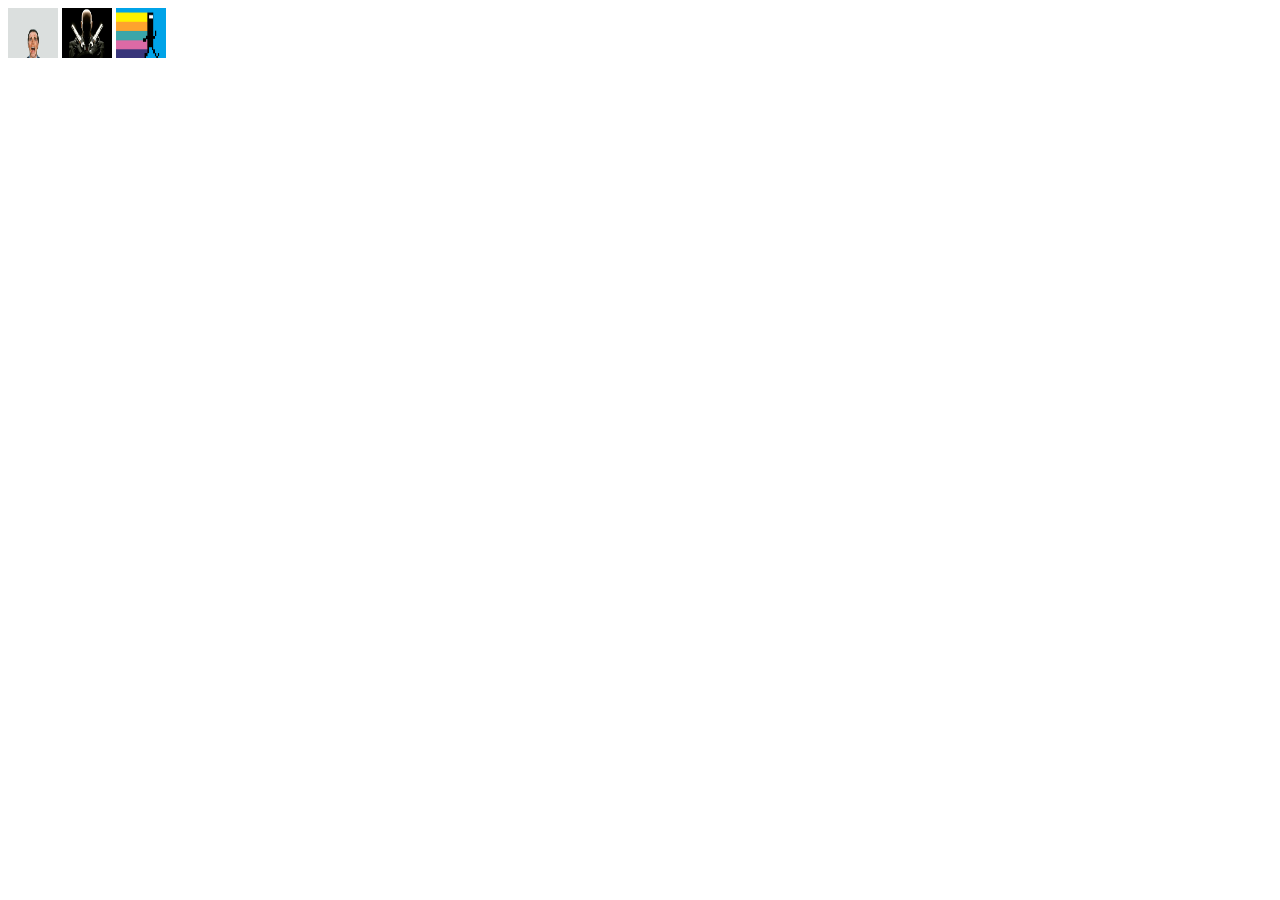
==== gallery/index.html @ 7bf92a78 "Starting on Gallery" ====
<!DOCTYPE html>
<html>
    <head>
        <meta charset='utf-8' />
        <link rel="stylesheet" href="../css/gallery.css" type="text/css" />
        <link rel="favicon" type="image/png" href="css/pics/newLogo.png"/>
        <link rel="apple-touch-icon" href="css/pics/newLogo.png"/>
    </head>
    <body>
        <div id="container">
            <div id="images">
                <a href="pics/1.jpg" title="Psyco"><img src="pics/1.jpg" alt="mm"/></a>
                <a href="pics/2.jpg" title="Hitman"><img src="pics/2.jpg" alt="mm"/></a>
                <a href="pics/3.jpg" title="Bittrip"><img src="pics/3.jpg" alt="mm"/></a>
            </div>
        </div>
    </body>
</html>
---- css/gallery.css ----
img {
    width:50px;
    height:50px;
}
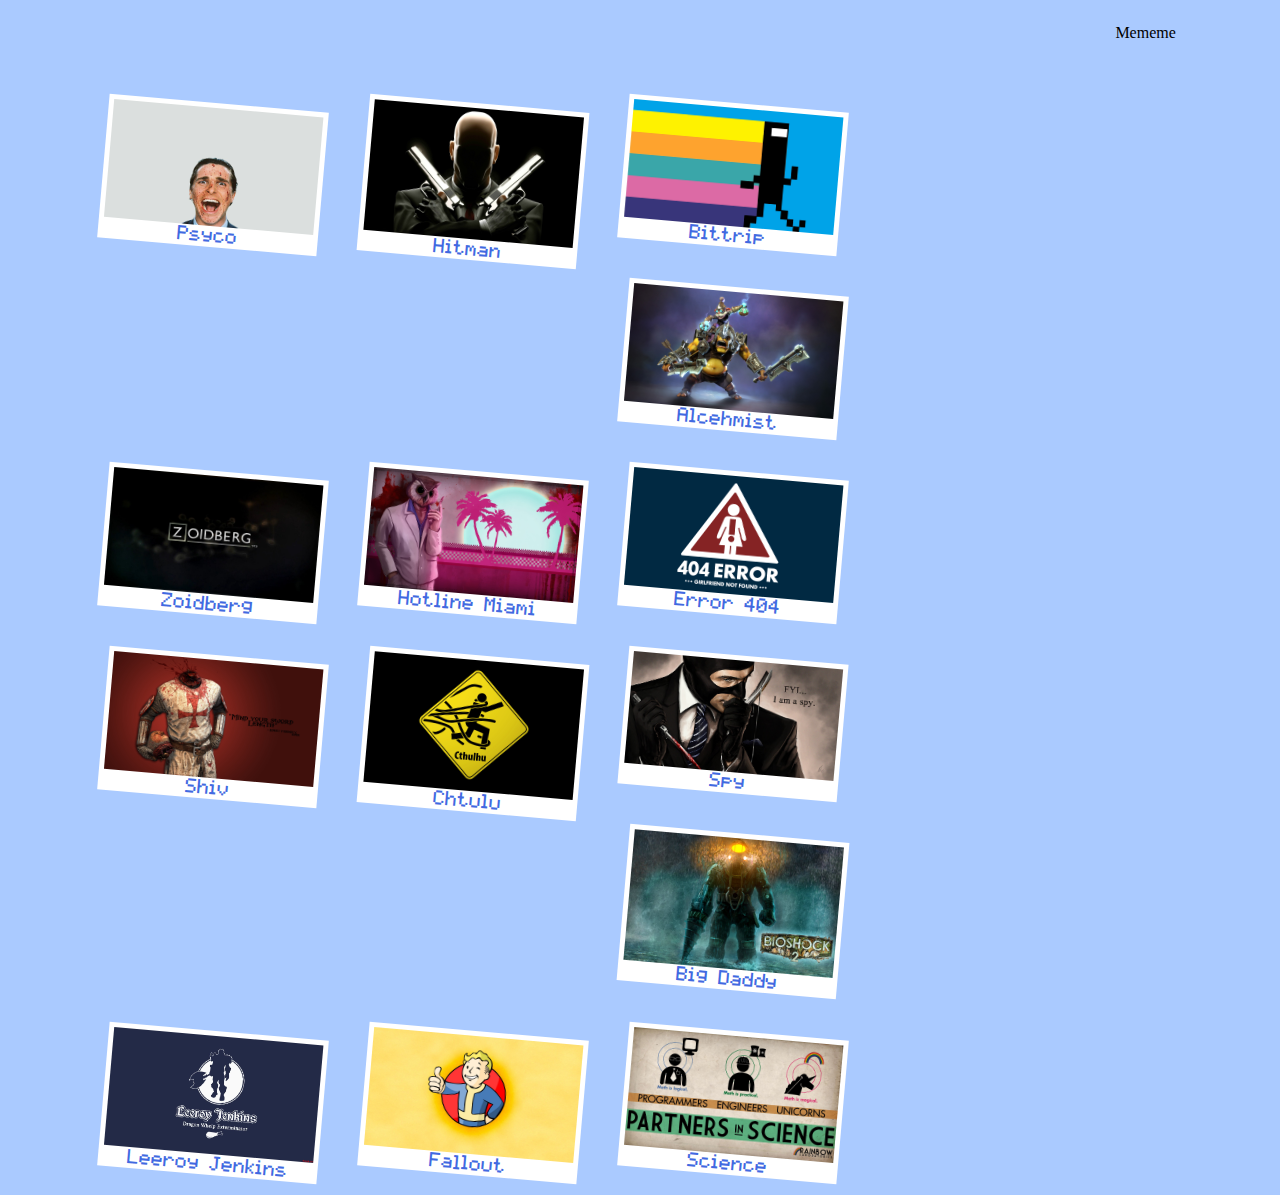
==== commit 55b34e20: "Font is Done" ====
--- a/gallery/index.html
+++ b/gallery/index.html
@@ -12,7 +12,23 @@
                 <a href="pics/1.jpg" title="Psyco"><img src="pics/1.jpg" alt="mm"/></a>
                 <a href="pics/2.jpg" title="Hitman"><img src="pics/2.jpg" alt="mm"/></a>
                 <a href="pics/3.jpg" title="Bittrip"><img src="pics/3.jpg" alt="mm"/></a>
+                <a href="pics/4.jpg" title="Alcehmist"><img src="pics/4.jpg" alt="mm"/></a>
+                <a href="pics/5.jpg" title="Zoidberg"><img src="pics/5.jpg" alt="mm"/></a>
+                <a href="pics/6.jpg" title="Hotline Miami"><img src="pics/6.jpg" alt="mm"/></a>
+                <a href="pics/7.jpg" title="Error 404"><img src="pics/7.jpg" alt="mm"/></a>
+                <a href="pics/8.jpg" title="Shiv"><img src="pics/8.jpg" alt="mm"/></a>
+                <a href="pics/9.jpg" title="Chtulu"><img src="pics/9.jpg" alt="mm"/></a>
+                <a href="pics/10.jpg" title="Spy"><img src="pics/10.jpg" alt="mm"/></a>
+                <a href="pics/11.jpg" title="Big Daddy"><img src="pics/11.jpg" alt="mm"/></a>
+                <a href="pics/12.jpg" title="Leeroy Jenkins"><img src="pics/12.jpg" alt="mm"/></a>
+                <a href="pics/13.jpg" title="Fallout"><img src="pics/13.jpg" alt="mm"/></a>
+                <a href="pics/14.jpg" title="Science"><img src="pics/14.jpg" alt="mm"/></a>
             </div>
+            
+            <div id="sida">
+                <p>Mememe</p>
+            </div>
+            
         </div>
     </body>
 </html>--- a/css/gallery.css
+++ b/css/gallery.css
@@ -1,4 +1,57 @@
+body {
+    background-color:#AACAFF;
+}
+
+@font-face {
+    font-family: 'MyFont';
+    src:url('../gallery/pixelmix.ttf');
+}
+
+a {
+    position:relative;
+    display:block;
+    float:left;
+    width:210px;
+    padding:5px;
+    text-decoration:none;
+    background-color:#FFFFFF;
+    margin:20px;
+    text-align:center;
+    font-family:'MyFont';
+    color:#4169E1;
+    -webkit-transition:width 2s, height 2s, background-color 2s, 
+    -webkit-transform 2s;
+    transition:width 2s, height 2s, background-color 2s, transform 2s, z-index 2s;
+    -webkit-transform:rotate(5deg);
+}
+
+a:hover {
+    position:relative;
+    -webkit-transform:rotate(0deg);
+    transform:rotate(0deg);
+    transform:scale(2.3);
+    z-index:5;
+}
+
 img {
-    width:50px;
-    height:50px;
+    width:100%;
+    height:100%;
+}
+
+a:after {
+    content:attr(title);
+    word-break:break-word;
+}
+
+#images {
+    float:left;
+    width:70%;
+    padding-left:75px;
+    padding-top:75px;
+}
+
+#sida {
+    text-align:center;
+    float:right;
+    width:20%;
 }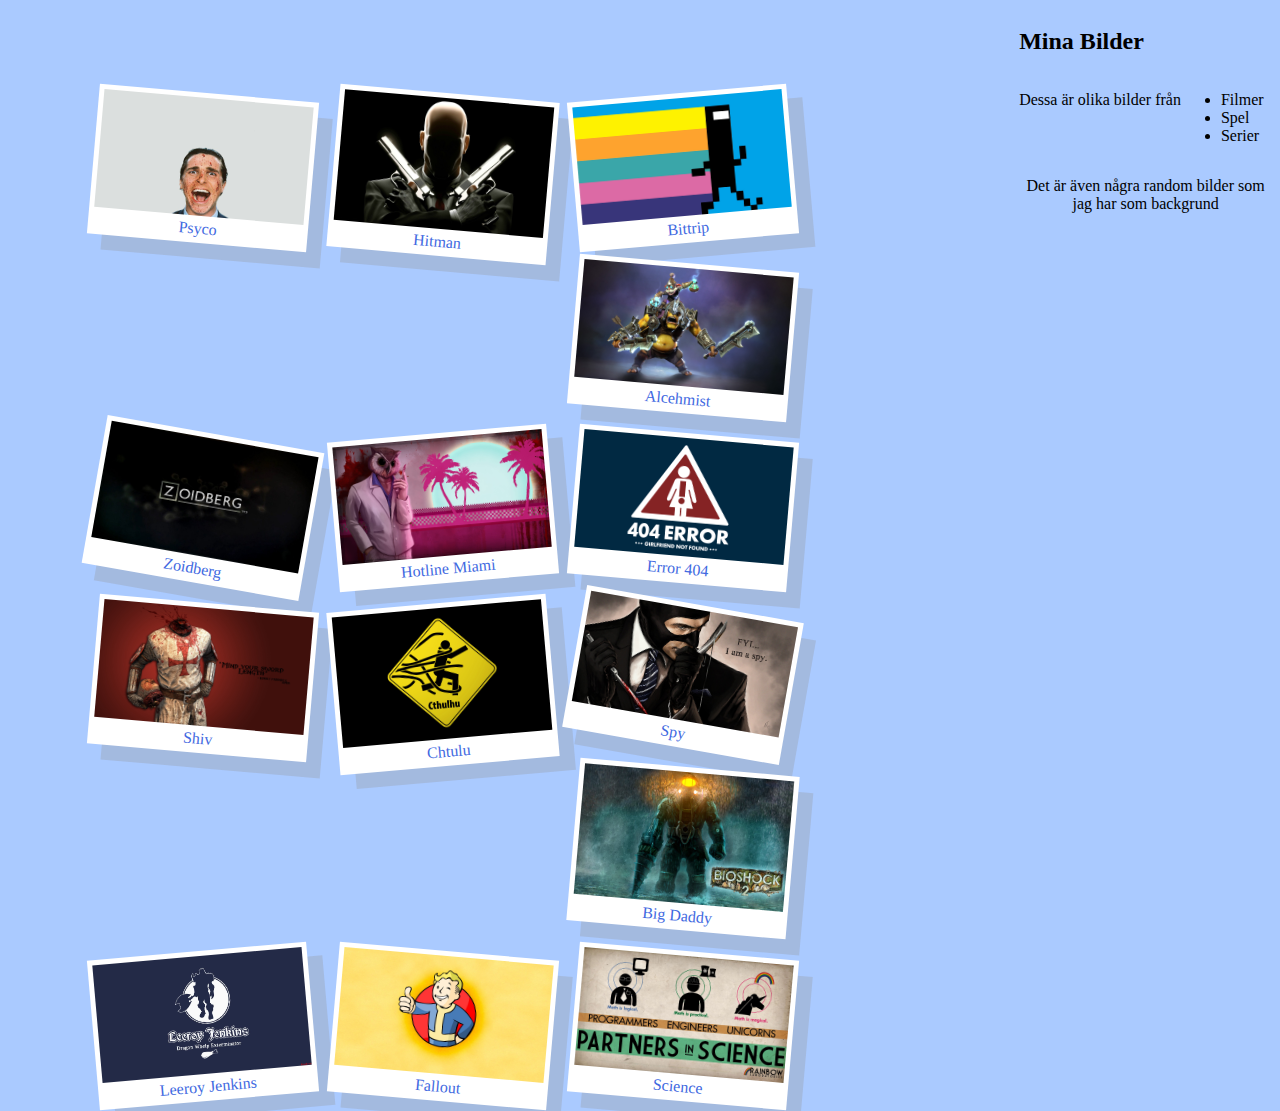
==== commit 20aaf9bf: "Almost done" ====
--- a/gallery/index.html
+++ b/gallery/index.html
@@ -26,7 +26,14 @@
             </div>
             
             <div id="sida">
-                <p>Mememe</p>
+                <h2>Mina Bilder</h2>
+                <p>Dessa är olika bilder från </p>
+                <ul>
+                    <li>Filmer</li>
+                    <li>Spel</li>
+                    <li>Serier</li>
+                </ul>
+                <p>Det är även några random bilder som jag har som backgrund</p>
             </div>
             
         </div>
--- a/css/gallery.css
+++ b/css/gallery.css
@@ -3,7 +3,7 @@
 }
 
 @font-face {
-    font-family: 'MyFont';
+    font-family: 'PixelMix';
     src:url('../gallery/pixelmix.ttf');
 }
 
@@ -15,14 +15,25 @@
     padding:5px;
     text-decoration:none;
     background-color:#FFFFFF;
-    margin:20px;
+    margin:10px;
     text-align:center;
-    font-family:'MyFont';
+    font-family:'PixelMix';
     color:#4169E1;
+    box-shadow:15px 15px rgba(150,150,150,0.3);
     -webkit-transition:width 2s, height 2s, background-color 2s, 
     -webkit-transform 2s;
-    transition:width 2s, height 2s, background-color 2s, transform 2s, z-index 2s;
+    transition:width 2s, height 2s, background-color 2s, transform 2s, z-index 2s, box-shadow 2s;
     -webkit-transform:rotate(5deg);
+}
+
+a:nth-last-of-type(3n)
+{
+    -webkit-transform:rotate(-5deg);
+}
+
+a:nth-last-of-type(5n)
+{
+    -webkit-transform:rotate(10deg);
 }
 
 a:hover {
@@ -31,6 +42,7 @@
     transform:rotate(0deg);
     transform:scale(2.3);
     z-index:5;
+    box-shadow:15px 15px 10px 20px rgba(150,150,150,0.2);
 }
 
 img {
@@ -54,4 +66,13 @@
     text-align:center;
     float:right;
     width:20%;
+}
+
+#sida h2, p, ul {
+    float:left;
+    font-family:"pixelmix";
+}
+
+#sida li {
+    text-align:left;
 }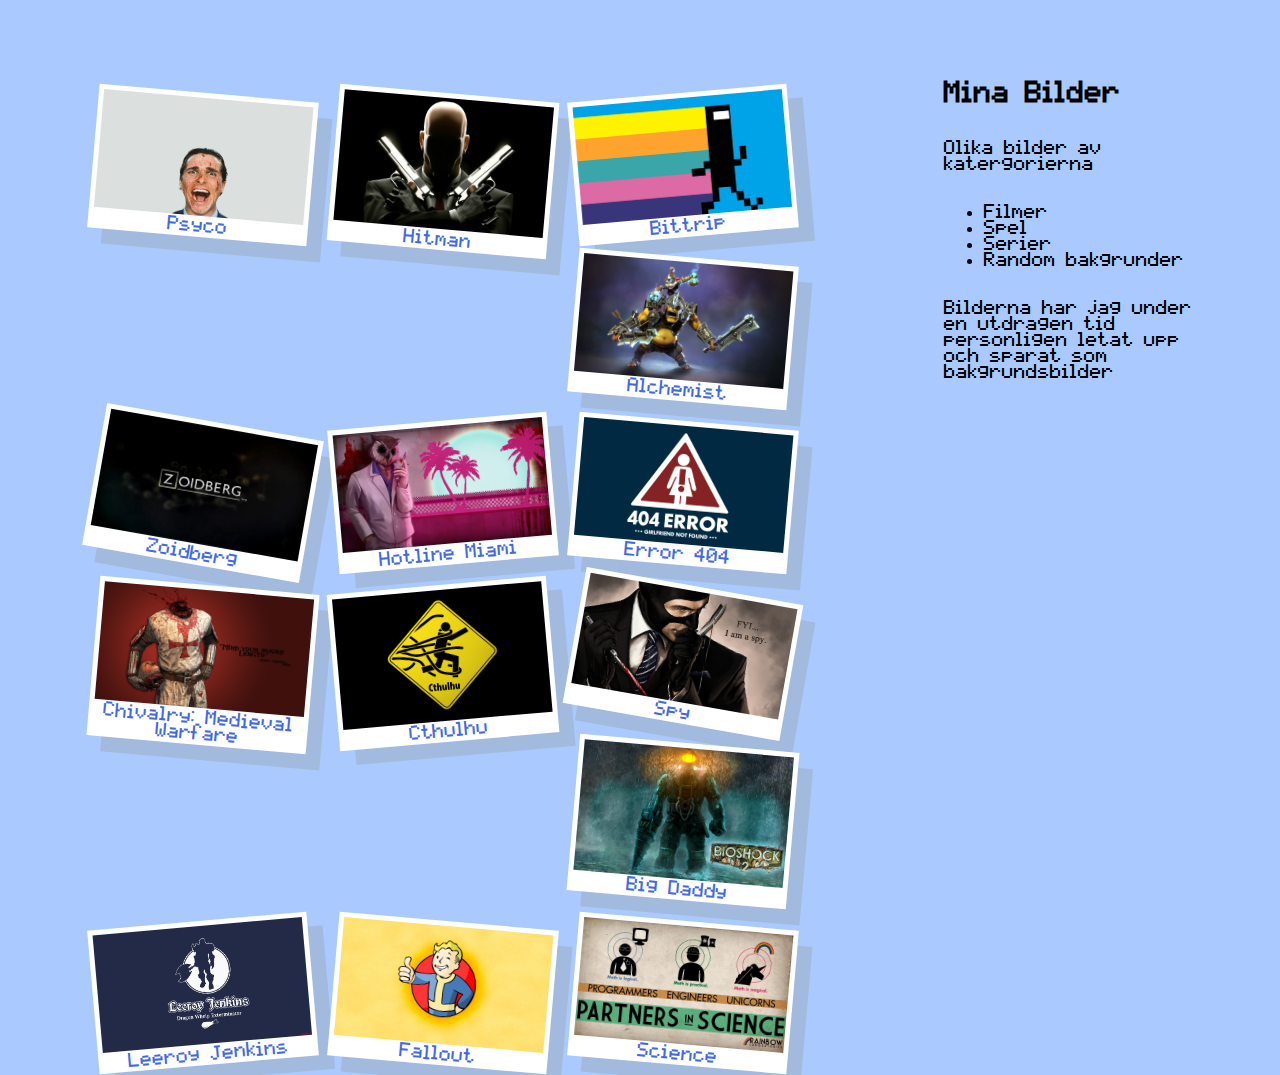
==== commit 535fd90e: "Done" ====
--- a/gallery/index.html
+++ b/gallery/index.html
@@ -9,31 +9,32 @@
     <body>
         <div id="container">
             <div id="images">
-                <a href="pics/1.jpg" title="Psyco"><img src="pics/1.jpg" alt="mm"/></a>
-                <a href="pics/2.jpg" title="Hitman"><img src="pics/2.jpg" alt="mm"/></a>
-                <a href="pics/3.jpg" title="Bittrip"><img src="pics/3.jpg" alt="mm"/></a>
-                <a href="pics/4.jpg" title="Alcehmist"><img src="pics/4.jpg" alt="mm"/></a>
-                <a href="pics/5.jpg" title="Zoidberg"><img src="pics/5.jpg" alt="mm"/></a>
-                <a href="pics/6.jpg" title="Hotline Miami"><img src="pics/6.jpg" alt="mm"/></a>
-                <a href="pics/7.jpg" title="Error 404"><img src="pics/7.jpg" alt="mm"/></a>
-                <a href="pics/8.jpg" title="Shiv"><img src="pics/8.jpg" alt="mm"/></a>
-                <a href="pics/9.jpg" title="Chtulu"><img src="pics/9.jpg" alt="mm"/></a>
-                <a href="pics/10.jpg" title="Spy"><img src="pics/10.jpg" alt="mm"/></a>
-                <a href="pics/11.jpg" title="Big Daddy"><img src="pics/11.jpg" alt="mm"/></a>
-                <a href="pics/12.jpg" title="Leeroy Jenkins"><img src="pics/12.jpg" alt="mm"/></a>
-                <a href="pics/13.jpg" title="Fallout"><img src="pics/13.jpg" alt="mm"/></a>
-                <a href="pics/14.jpg" title="Science"><img src="pics/14.jpg" alt="mm"/></a>
+                <a href="pics/1.jpg" title="Psyco"><img src="pics/1.jpg" alt="Man Laughing"/></a>
+                <a href="pics/2.jpg" title="Hitman"><img src="pics/2.jpg" alt="A hitman with two guns"/></a>
+                <a href="pics/3.jpg" title="Bittrip"><img src="pics/3.jpg" alt="Pixel made man running"/></a>
+                <a href="pics/4.jpg" title="Alchemist"><img src="pics/4.jpg" alt="A gnome riding a Ogre"/></a>
+                <a href="pics/5.jpg" title="Zoidberg"><img src="pics/5.jpg" alt="Zoidberg"/></a>
+                <a href="pics/6.jpg" title="Hotline Miami"><img src="pics/6.jpg" alt="Owl holding a knife"/></a>
+                <a href="pics/7.jpg" title="Error 404"><img src="pics/7.jpg" alt="Comical 404 Error pop-up"/></a>
+                <a href="pics/8.jpg" title="Chivalry: Medieval Warfare"><img src="pics/8.jpg" alt="A mans head have been cut off"/></a>
+                <a href="pics/9.jpg" title="Cthulhu"><img src="pics/9.jpg" alt="A man struggling to get away from a monster"/></a>
+                <a href="pics/10.jpg" title="Spy"><img src="pics/10.jpg" alt="A masked man holding a knife"/></a>
+                <a href="pics/11.jpg" title="Big Daddy"><img src="pics/11.jpg" alt="A man in a big diving suit"/></a>
+                <a href="pics/12.jpg" title="Leeroy Jenkins"><img src="pics/12.jpg" alt="A warrior holding a big axe"/></a>
+                <a href="pics/13.jpg" title="Fallout"><img src="pics/13.jpg" alt="A man giving the thumps up"/></a>
+                <a href="pics/14.jpg" title="Science"><img src="pics/14.jpg" alt="Comics about math relative to programmers, engineers and unicorns"/></a>
             </div>
             
             <div id="sida">
                 <h2>Mina Bilder</h2>
-                <p>Dessa är olika bilder från </p>
+                <p>Olika bilder av katergorierna</p>
                 <ul>
                     <li>Filmer</li>
                     <li>Spel</li>
                     <li>Serier</li>
+                    <li>Random bakgrunder</li>
                 </ul>
-                <p>Det är även några random bilder som jag har som backgrund</p>
+                <p>Bilderna har jag under en utdragen tid personligen letat upp och sparat som bakgrundsbilder</p>
             </div>
             
         </div>
--- a/css/gallery.css
+++ b/css/gallery.css
@@ -20,26 +20,29 @@
     font-family:'PixelMix';
     color:#4169E1;
     box-shadow:15px 15px rgba(150,150,150,0.3);
-    -webkit-transition:width 2s, height 2s, background-color 2s, 
-    -webkit-transform 2s;
+    -webkit-transition:width 2s, height 2s, background-color 2s, transform 2s, z-index 2s, box-shadow 2s;
     transition:width 2s, height 2s, background-color 2s, transform 2s, z-index 2s, box-shadow 2s;
     -webkit-transform:rotate(5deg);
+    transform:rotate(5deg);
 }
 
 a:nth-last-of-type(3n)
 {
     -webkit-transform:rotate(-5deg);
+    transform:rotate(-5deg);
 }
 
 a:nth-last-of-type(5n)
 {
     -webkit-transform:rotate(10deg);
+    transform:rotate(10deg);
 }
 
 a:hover {
     position:relative;
     -webkit-transform:rotate(0deg);
     transform:rotate(0deg);
+    -webkit-transform:scale(2.3);
     transform:scale(2.3);
     z-index:5;
     box-shadow:15px 15px 10px 20px rgba(150,150,150,0.2);
@@ -63,6 +66,9 @@
 }
 
 #sida {
+    position:relative;
+    top:50px;
+    right:75px;
     text-align:center;
     float:right;
     width:20%;
@@ -73,6 +79,6 @@
     font-family:"pixelmix";
 }
 
-#sida li {
+#sida li,p {
     text-align:left;
 }